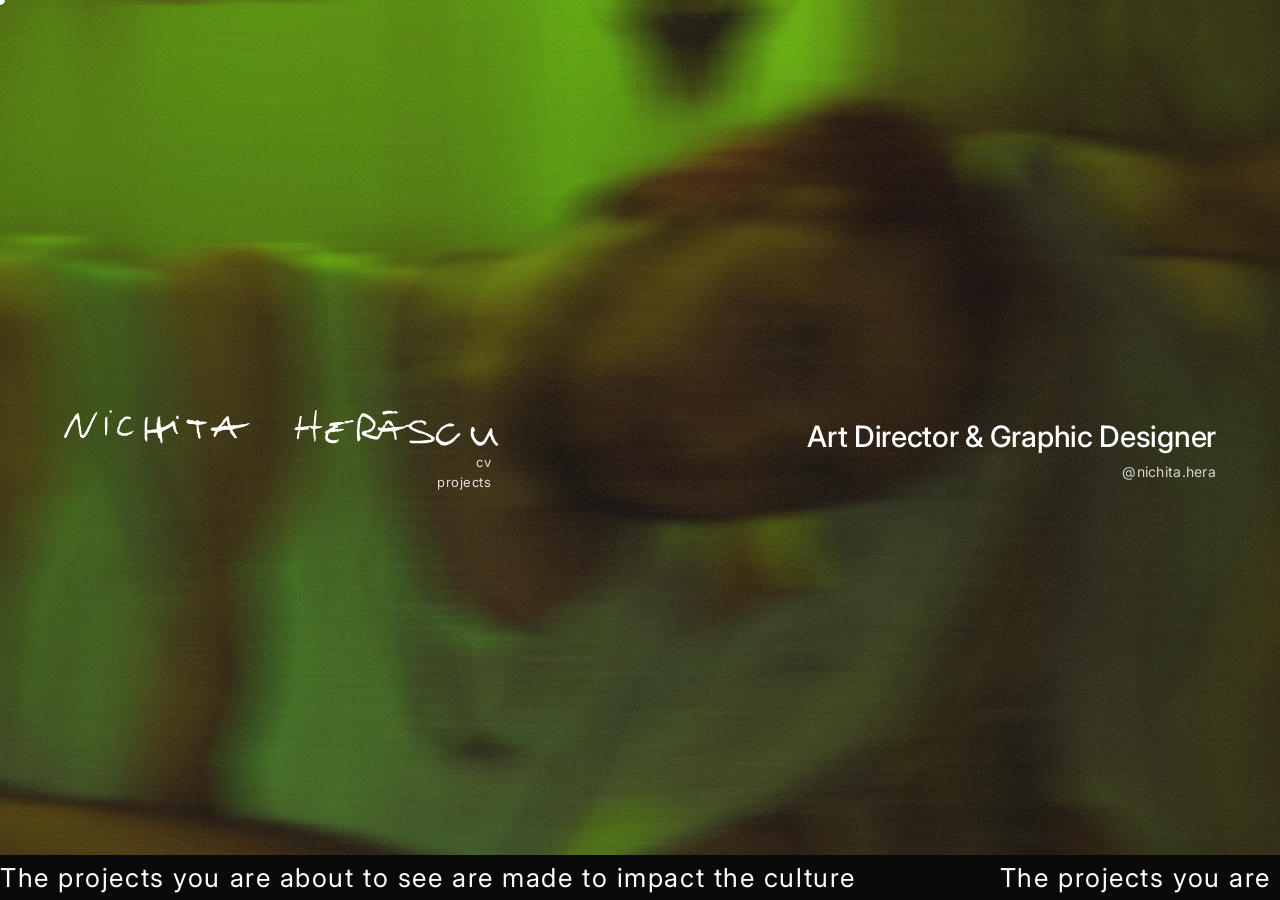
==== index.html @ 819a75f5 "Update" ====
<html lang="en"><head>
<meta charset="UTF-8">
<meta name="viewport" content="width=device-width, initial-scale=1.0">
<title>Nichita Herascu — Design</title>

<link rel="preconnect" href="https://fonts.googleapis.com">
<link rel="preconnect" href="https://fonts.gstatic.com" crossorigin="">
<link href="https://fonts.googleapis.com/css2?family=Inter:ital,opsz,wght@0,14..32,100..900;1,14..32,100..900&amp;display=swap" rel="stylesheet">

<link rel="stylesheet" href="style.css">
<script src="main.js" defer=""></script>
<script src="index.js" defer=""></script>

<style>
    html, body { width: 100%; height: 100%; overflow: hidden; background: #0a0a0a; }
    html { background: #0a0a0a; }

    #home {
        position: fixed; inset: 0;
        overflow: hidden;
        background: #0a0a0a;
    }

    .home-bg {
        position: absolute; inset: 0;
        background-image: url('images/home.jpg');
        background-size: cover;
        background-position: center;
    }

    .home-scrim {
        position: absolute; inset: 0; z-index: 1;
        background: linear-gradient(to bottom,
            rgba(0,0,0,.18) 0%, rgba(0,0,0,.30) 45%, rgba(0,0,0,.18) 100%);
        pointer-events: none;
    }

    .home-noise {
        position: absolute; inset: -25%;
        z-index: 1;
        pointer-events: none;
        opacity: .18;
        background-image: url("data:image/svg+xml,%3Csvg xmlns='http://www.w3.org/2000/svg' width='300' height='300' viewBox='0 0 300 300'%3E%3Cfilter id='n' x='0' y='0' width='100%25' height='100%25'%3E%3CfeTurbulence type='fractalNoise' baseFrequency='0.8' numOctaves='4' stitchTiles='stitch'/%3E%3C/filter%3E%3Crect width='300' height='300' filter='url(%23n)'/%3E%3C/svg%3E");
        background-repeat: repeat;
        background-size: 300px 300px;
        animation: grainShift .6s steps(8) infinite;
    }

    @keyframes grainShift {
        0%   { transform: translate3d(0, 0, 0); }
        12%  { transform: translate3d(-1%, -2%, 0); }
        25%  { transform: translate3d(-2%,  1%, 0); }
        37%  { transform: translate3d( 1%, -2%, 0); }
        50%  { transform: translate3d(-2%,  2%, 0); }
        62%  { transform: translate3d( 2%,  1%, 0); }
        75%  { transform: translate3d(-1%, -1%, 0); }
        87%  { transform: translate3d( 2%, -1%, 0); }
        100% { transform: translate3d(0, 0, 0); }
    }

    @media (prefers-reduced-motion: reduce) {
        .home-noise, .po-noise { animation: none; }
    }

    /* Band is a positioning layer only — clicks pass through it */
    .home-band {
        position: absolute; inset: 0; z-index: 4;
        display: flex; align-items: center; justify-content: space-between;
        gap: clamp(24px, 6vw, 90px);
        padding: 0 clamp(24px, 5vw, 80px);
        pointer-events: none;
    }
    .home-id, .home-role { pointer-events: auto; }

    .home-id { display: flex; flex-direction: column; align-items: flex-end; }
    .hero-logo { display: block; line-height: 0; }
    .hero-logo img {
        width: clamp(240px, 34vw, 560px);
        height: auto; display: block;
        filter: invert(1);
        transition: opacity .25s ease;
    }
    .hero-logo:hover img { opacity: .6; }

    .home-links {
        display: flex; flex-direction: column; align-items: flex-end;
        gap: 4px; margin-top: 8px; margin-right: 8px;
    }
    .home-link {
        font-size: 13px; font-weight: 400; color: rgba(255,255,255,.85);
        letter-spacing: .04em; text-decoration: none; transition: opacity .2s;
        background: none; border: none; font-family: inherit;
        pointer-events: auto; cursor: none !important;
    }
    .home-link:hover { opacity: .55; }

    .home-role { text-align: right; }
    .home-role-title {
        font-size: clamp(20px, 2.3vw, 34px); font-weight: 500;
        color: #fff; letter-spacing: -.01em; line-height: 1.1; margin: 0;
    }
    .home-handle {
        display: inline-block; margin-top: 10px;
        font-size: 14px; font-weight: 400; color: rgba(255,255,255,.8);
        letter-spacing: .02em; text-decoration: none; transition: color .2s;
    }
    .home-handle:hover { color: #fff; }

    /* ── Marquee — seamless loop. Speed = the 34s duration ─── */
    .marquee-wrap {
        position: absolute; bottom: 0; left: 0; right: 0;
        background: #0a0a0a; overflow: hidden; padding: 7px 0; z-index: 3;
    }
    .marquee-track {
        display: flex; width: max-content;
        animation: marqueeScroll 34s linear infinite;
        will-change: transform;
        backface-visibility: hidden;
    }
    .marquee-wrap:hover .marquee-track { animation-play-state: paused; }
    .marquee-group { display: flex; flex-shrink: 0; }
    .marquee-group span {
        font-size: 26px; font-weight: 400; color: #fff;
        letter-spacing: .06em; padding-right: 144px;
        flex-shrink: 0; white-space: nowrap;
    }
    @keyframes marqueeScroll {
        from { transform: translate3d(0, 0, 0); }
        to   { transform: translate3d(-50%, 0, 0); }
    }

    /* ═══ PROJECTS OVERLAY ═══════════════════════════════════ */
    #proj-overlay {
        position: fixed; inset: 0; z-index: 500;
        overflow: hidden;
        background: #0a0a0a;
        opacity: 0; pointer-events: none;
        transition: opacity .4s ease;
    }
    #proj-overlay.open { opacity: 1; pointer-events: auto; }

    .po-bg {
        position: absolute; inset: 0;
        background-image: url('images/home.jpg');
        background-size: cover; background-position: center;
    }

    .po-dark {
        position: absolute; inset: 0; z-index: 1;
        background: #000; opacity: .30;
        transition: opacity .45s ease;
        pointer-events: none;
    }
    #proj-overlay.dim .po-dark { opacity: .80; }

    .po-noise {
        position: absolute; inset: -25%; z-index: 2;
        pointer-events: none; opacity: .18;
        background-image: url("data:image/svg+xml,%3Csvg xmlns='http://www.w3.org/2000/svg' width='300' height='300' viewBox='0 0 300 300'%3E%3Cfilter id='n' x='0' y='0' width='100%25' height='100%25'%3E%3CfeTurbulence type='fractalNoise' baseFrequency='0.8' numOctaves='4' stitchTiles='stitch'/%3E%3C/filter%3E%3Crect width='300' height='300' filter='url(%23n)'/%3E%3C/svg%3E");
        background-repeat: repeat;
        background-size: 300px 300px;
        animation: grainShift .6s steps(8) infinite;
    }

    .po-preview {
        position: absolute; z-index: 3;
        width: clamp(150px, 15vw, 240px);
        aspect-ratio: 4 / 5;
        background: #fff;
        background-size: cover; background-position: center;
        opacity: 0; transform: scale(.94);
        transition: opacity .35s ease, transform .45s ease;
        pointer-events: none;
    }
    .po-preview.show { opacity: 1; }

    .po-logo {
        position: absolute; top: clamp(26px, 5vh, 54px); left: 50%;
        transform: translateX(-50%);
        z-index: 6; line-height: 0;
    }
    .po-logo img {
        width: clamp(170px, 20vw, 300px);
        height: auto; display: block;
        filter: invert(1);
        transition: opacity .25s ease;
    }
    .po-logo:hover img { opacity: .6; }

    .po-inner {
        position: absolute; inset: 0; z-index: 5;
        display: flex; flex-direction: column;
        align-items: center; justify-content: center;
        padding: clamp(90px, 16vh, 150px) 20px clamp(28px, 5vh, 60px);
        pointer-events: none;
    }

    .po-caption {
        font-size: 11px; font-weight: 700; color: #fff;
        letter-spacing: .02em; text-transform: uppercase;
        text-align: center; line-height: 1.35; max-width: 30ch;
        flex-shrink: 0;
    }

    .po-list {
        display: flex; flex-direction: column; align-items: center;
        justify-content: center; flex: 1;
        margin: clamp(18px, 4vh, 44px) 0;
        pointer-events: auto;
    }
    .po-list a {
        display: block; text-decoration: none; color: #fff;
        font-size: clamp(30px, 6.4vw, 76px);
        font-weight: 800; letter-spacing: -.035em;
        line-height: 1.04; text-transform: uppercase;
        text-align: center; transition: opacity .28s ease;
    }
    #proj-overlay.dim .po-list a       { opacity: .40; }
    #proj-overlay.dim .po-list a:hover { opacity: 1; }

    .po-close {
        position: absolute; top: 26px; right: 30px; z-index: 7;
        font-size: 12px; font-weight: 600; color: #fff;
        letter-spacing: .12em; text-transform: uppercase;
        background: none; border: none; font-family: inherit;
        transition: opacity .2s; cursor: none !important;
    }
    .po-close:hover { opacity: .4; }

    @media (max-width: 768px) {
        .home-band {
            flex-direction: column; align-items: flex-start;
            justify-content: center; gap: 28px;
            padding: 0 24px;
        }
        .home-id { align-items: flex-start; }
        .hero-logo img { width: min(78vw, 400px); }
        .home-links { align-items: flex-start; margin-right: 0; margin-left: 2px; }
        .home-link { font-size: 1rem; }
        .home-role { text-align: left; }
        .home-role-title { font-size: 1.25rem; }
        .home-handle { font-size: 1rem; }

        .marquee-group span { font-size: 18px; padding-right: 90px; }
        .marquee-track { animation-duration: 24s; }

        .po-close { top: 18px; right: 20px; }
        .po-preview { display: none; }
    }
</style>
</head>
<body class="dark-slide">

<div id="cursor"></div>

<div id="home">
    <div class="home-bg"></div>
    <div class="home-scrim"></div>
    <div class="home-noise"></div>

    <div class="home-band">
        <div class="home-id" data-anim="">
            <a href="index.html" class="hero-logo" aria-label="Nichita Herascu">
                <img src="images/logo.svg" alt="Nichita Herascu">
            </a>
            <div class="home-links">
                <a href="about.html" class="home-link">cv</a>
                <button type="button" id="proj-open" class="home-link">projects</button>
            </div>
        </div>

        <div class="home-role" data-anim="">
            <p class="home-role-title">Art Director &amp; Graphic Designer</p>
            <a href="https://instagram.com/nichita.hera" target="_blank" class="home-handle">@nichita.hera</a>
        </div>
    </div>

    <div class="marquee-wrap" data-anim="">
        <div class="marquee-track">
            <div class="marquee-group">
                <span>The projects you are about to see are made to impact the culture</span>
                <span>The projects you are about to see are made to impact the culture</span>
                <span>The projects you are about to see are made to impact the culture</span>
                <span>The projects you are about to see are made to impact the culture</span>
            </div>
            <div class="marquee-group" aria-hidden="true">
                <span>The projects you are about to see are made to impact the culture</span>
                <span>The projects you are about to see are made to impact the culture</span>
                <span>The projects you are about to see are made to impact the culture</span>
                <span>The projects you are about to see are made to impact the culture</span>
            </div>
        </div>
    </div>
</div>

<!-- ══ PROJECTS OVERLAY ══════════════════════════════════════ -->
<div id="proj-overlay">
    <div class="po-bg"></div>
    <div class="po-dark"></div>
    <div class="po-noise"></div>

    <div id="po-preview" class="po-preview"></div>

    <a href="index.html" class="po-logo" aria-label="Nichita Herascu">
        <img src="images/logo.svg" alt="Nichita Herascu">
    </a>
---- style.css ----
/* ═══════════════════════════════════════════════
   style.css — Nichita Herascu Portfolio
   Shared base styles & CSS custom properties
═══════════════════════════════════════════════ */

/* ── 1. Variables ────────────────────────────── */
:root {
    --black : #0a0a0a;
    --white : #ffffff;
    --gray  : #888888;
    --dim   : #333333;
    --red   : #cc2200;
    --pad   : 48px;
}

/* ── 2. Reset ────────────────────────────────── */
*, *::before, *::after {
    box-sizing: border-box;
    margin: 0;
    padding: 0;
}

html {
    -webkit-font-smoothing: antialiased;
    -moz-osx-font-smoothing: grayscale;
}

body {
    font-family: 'Inter', system-ui, sans-serif;
    background: var(--white);
    color: var(--black);
    opacity: 0;
    transition: opacity .32s ease;
}

a      { color: inherit; text-decoration: none; }
ul, ol { list-style: none; }
img    { display: block; max-width: 100%; }
button { font: inherit; background: none; border: none; }

/* ── 3. Custom cursor ────────────────────────── */
* { cursor: none !important; }

#cursor {
    position: fixed;
    top: 0; left: 0;
    width: 10px; height: 10px;
    background: var(--black);
    border-radius: 50%;
    pointer-events: none;
    z-index: 9999;
    transform: translate(-50%, -50%);
    transition:
      width      .25s ease,
      height     .25s ease,
      background .25s ease,
      border     .25s ease;
}

#cursor.hovered {
    width: 36px; height: 36px;
    background: transparent;
    border: 1.5px solid var(--black);
}

body.dark-slide #cursor         { background: var(--white); }
body.dark-slide #cursor.hovered { background: transparent; border-color: var(--white); }

/* ── 4. Entrance animations  [data-anim] ─────── */
[data-anim] {
    opacity: 0;
    transform: translateY(10px);
    transition: opacity .5s ease, transform .5s ease;
}
[data-anim].in {
    opacity: 1;
    transform: translateY(0);
}

/* ── 5. Logo mark (handwritten signature) ────── */
.nav-logo,
.page-nav-logo {
    display: inline-flex;
    align-items: center;
    line-height: 0;
    align-self: flex-start;
}

.nav-logo img,
.page-nav-logo img {
    width: auto;
    display: block;
    transition: opacity .2s ease, filter .3s ease;
}

.nav-logo img      { height: 32px; }
.page-nav-logo img { height: 16px; }

.nav-logo:hover img,
.page-nav-logo:hover img { opacity: .45; }

body.dark-slide .nav-logo img,
body.dark-slide .page-nav-logo img { filter: invert(1); }

/* ── 6. Footer ───────────────────────────────── */
.site-footer {
    background: var(--black);
    padding: 60px var(--pad) 36px;
    color: var(--white);
}

.footer-top {
    display: flex;
    justify-content: space-between;
    align-items: flex-end;
    padding-bottom: 40px;
    border-bottom: 1px solid var(--dim);
}

.footer-name {
    font-size: clamp(36px, 6vw, 80px);
    font-weight: 900;
    letter-spacing: -.03em;
    line-height: .95;
    text-transform: uppercase;
}

.footer-contact {
    display: flex;
    flex-direction: column;
    align-items: flex-end;
    gap: 6px;
}

.footer-cta-text {
    font-size: 12px;
    font-weight: 300;
    color: rgba(255,255,255,.4);
    letter-spacing: .04em;
}

.footer-email {
    font-size: 18px;
    font-weight: 400;
    color: var(--white);
    border-bottom: 1px solid rgba(255,255,255,.3);
    padding-bottom: 2px;
    transition: opacity .2s;
}
.footer-email:hover { opacity: .6; }

.footer-bottom { padding-top: 20px; }

.footer-copy {
    font-size: 11px;
    font-weight: 300;
    color: rgba(255,255,255,.3);
    letter-spacing: .04em;
}

/* ── 7. Responsive ───────────────────────────── */
@media (max-width: 768px) {
    :root { --pad: 20px; }

    .nav-logo img      { height: 28px; }
    .page-nav-logo img { height: 14px; }

    .site-footer { padding: 40px 20px 28px; }

    .footer-top {
      flex-direction: column;
      align-items: flex-start;
      gap: 20px;
      padding-bottom: 28px;
    }

    .footer-contact { align-items: flex-start; }

    .footer-email { font-size: 1rem; }
}
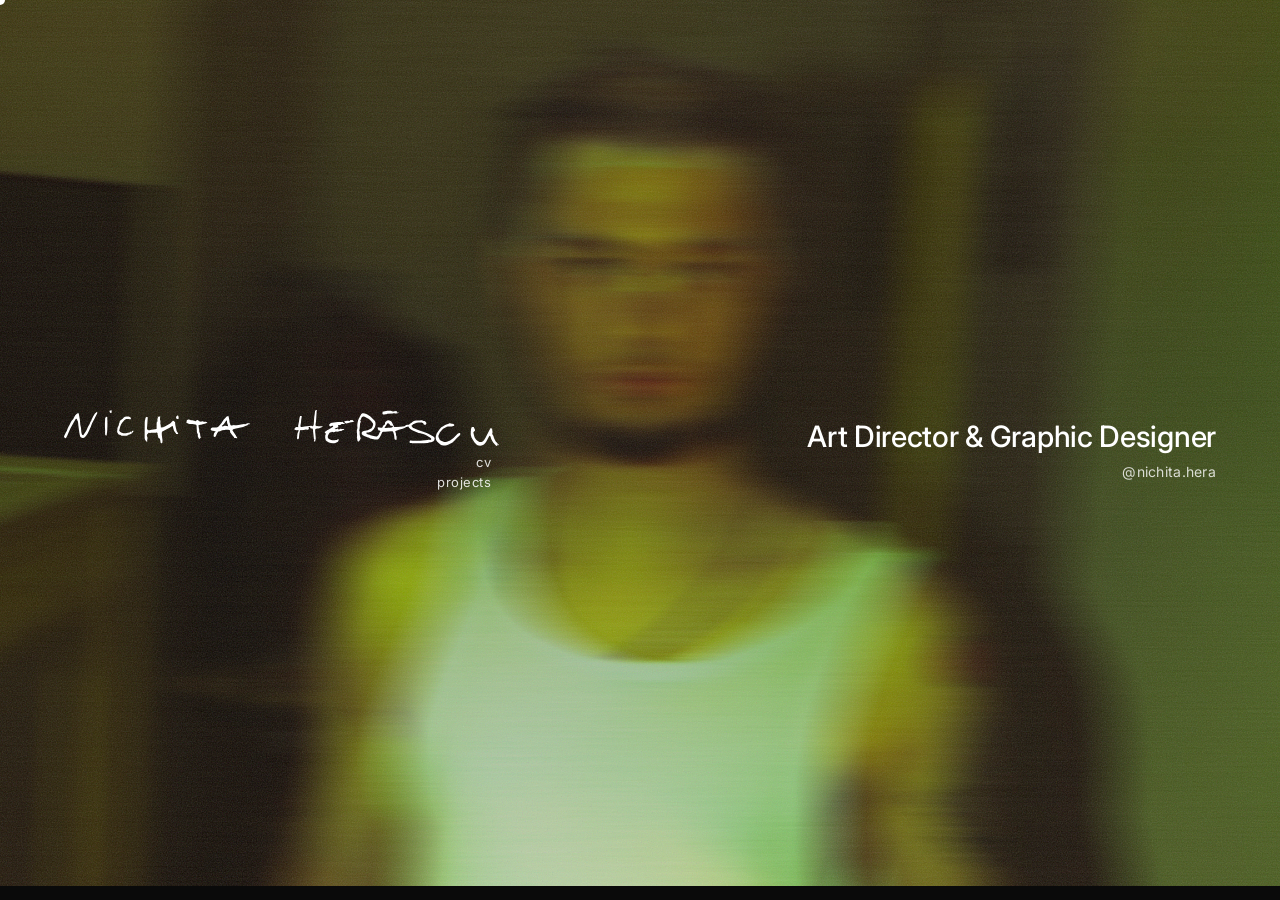
==== commit 089c452a: "Menu Update Style" ====
--- a/index.html
+++ b/index.html
@@ -15,17 +15,12 @@
     html, body { width: 100%; height: 100%; overflow: hidden; background: #0a0a0a; }
     html { background: #0a0a0a; }
 
-    #home {
-        position: fixed; inset: 0;
-        overflow: hidden;
-        background: #0a0a0a;
-    }
+    #home { position: fixed; inset: 0; overflow: hidden; background: #0a0a0a; }
 
     .home-bg {
         position: absolute; inset: 0;
         background-image: url('images/home.jpg');
-        background-size: cover;
-        background-position: center;
+        background-size: cover; background-position: center;
     }
 
     .home-scrim {
@@ -35,14 +30,11 @@
         pointer-events: none;
     }
 
-    .home-noise {
-        position: absolute; inset: -25%;
-        z-index: 1;
-        pointer-events: none;
-        opacity: .18;
+    .home-noise, .po-noise {
+        position: absolute; inset: -25%; z-index: 2;
+        pointer-events: none; opacity: .18;
         background-image: url("data:image/svg+xml,%3Csvg xmlns='http://www.w3.org/2000/svg' width='300' height='300' viewBox='0 0 300 300'%3E%3Cfilter id='n' x='0' y='0' width='100%25' height='100%25'%3E%3CfeTurbulence type='fractalNoise' baseFrequency='0.8' numOctaves='4' stitchTiles='stitch'/%3E%3C/filter%3E%3Crect width='300' height='300' filter='url(%23n)'/%3E%3C/svg%3E");
-        background-repeat: repeat;
-        background-size: 300px 300px;
+        background-repeat: repeat; background-size: 300px 300px;
         animation: grainShift .6s steps(8) infinite;
     }
 
@@ -62,7 +54,6 @@
         .home-noise, .po-noise { animation: none; }
     }
 
-    /* Band is a positioning layer only — clicks pass through it */
     .home-band {
         position: absolute; inset: 0; z-index: 4;
         display: flex; align-items: center; justify-content: space-between;
@@ -77,8 +68,7 @@
     .hero-logo img {
         width: clamp(240px, 34vw, 560px);
         height: auto; display: block;
-        filter: invert(1);
-        transition: opacity .25s ease;
+        filter: invert(1); transition: opacity .25s ease;
     }
     .hero-logo:hover img { opacity: .6; }
 
@@ -90,7 +80,7 @@
         font-size: 13px; font-weight: 400; color: rgba(255,255,255,.85);
         letter-spacing: .04em; text-decoration: none; transition: opacity .2s;
         background: none; border: none; font-family: inherit;
-        pointer-events: auto; cursor: none !important;
+        padding: 0; pointer-events: auto; cursor: none !important;
     }
     .home-link:hover { opacity: .55; }
 
@@ -106,7 +96,7 @@
     }
     .home-handle:hover { color: #fff; }
 
-    /* ── Marquee — seamless loop. Speed = the 34s duration ─── */
+    /* Marquee — speed = the 34s duration */
     .marquee-wrap {
         position: absolute; bottom: 0; left: 0; right: 0;
         background: #0a0a0a; overflow: hidden; padding: 7px 0; z-index: 3;
@@ -114,8 +104,7 @@
     .marquee-track {
         display: flex; width: max-content;
         animation: marqueeScroll 34s linear infinite;
-        will-change: transform;
-        backface-visibility: hidden;
+        will-change: transform; backface-visibility: hidden;
     }
     .marquee-wrap:hover .marquee-track { animation-play-state: paused; }
     .marquee-group { display: flex; flex-shrink: 0; }
@@ -132,62 +121,49 @@
     /* ═══ PROJECTS OVERLAY ═══════════════════════════════════ */
     #proj-overlay {
         position: fixed; inset: 0; z-index: 500;
-        overflow: hidden;
-        background: #0a0a0a;
-        opacity: 0; pointer-events: none;
-        transition: opacity .4s ease;
-    }
-    #proj-overlay.open { opacity: 1; pointer-events: auto; }
-
-    .po-bg {
+        overflow: hidden; background: #0a0a0a;
+        opacity: 0; visibility: hidden; pointer-events: none;
+        transition: opacity .4s ease, visibility .4s ease;
+    }
+    #proj-overlay.open {
+        opacity: 1; visibility: visible; pointer-events: auto;
+    }
+
+    #proj-overlay .po-bg {
         position: absolute; inset: 0;
         background-image: url('images/home.jpg');
         background-size: cover; background-position: center;
     }
 
-    .po-dark {
+    #proj-overlay .po-dark {
         position: absolute; inset: 0; z-index: 1;
         background: #000; opacity: .30;
-        transition: opacity .45s ease;
-        pointer-events: none;
+        transition: opacity .45s ease; pointer-events: none;
     }
     #proj-overlay.dim .po-dark { opacity: .80; }
 
-    .po-noise {
-        position: absolute; inset: -25%; z-index: 2;
-        pointer-events: none; opacity: .18;
-        background-image: url("data:image/svg+xml,%3Csvg xmlns='http://www.w3.org/2000/svg' width='300' height='300' viewBox='0 0 300 300'%3E%3Cfilter id='n' x='0' y='0' width='100%25' height='100%25'%3E%3CfeTurbulence type='fractalNoise' baseFrequency='0.8' numOctaves='4' stitchTiles='stitch'/%3E%3C/filter%3E%3Crect width='300' height='300' filter='url(%23n)'/%3E%3C/svg%3E");
-        background-repeat: repeat;
-        background-size: 300px 300px;
-        animation: grainShift .6s steps(8) infinite;
-    }
-
-    .po-preview {
+    #proj-overlay .po-preview {
         position: absolute; z-index: 3;
         width: clamp(150px, 15vw, 240px);
         aspect-ratio: 4 / 5;
         background: #fff;
         background-size: cover; background-position: center;
-        opacity: 0; transform: scale(.94);
-        transition: opacity .35s ease, transform .45s ease;
-        pointer-events: none;
-    }
-    .po-preview.show { opacity: 1; }
-
-    .po-logo {
+        opacity: 0; transition: opacity .35s ease; pointer-events: none;
+    }
+    #proj-overlay .po-preview.show { opacity: 1; }
+
+    #proj-overlay .po-logo {
         position: absolute; top: clamp(26px, 5vh, 54px); left: 50%;
-        transform: translateX(-50%);
-        z-index: 6; line-height: 0;
-    }
-    .po-logo img {
+        transform: translateX(-50%); z-index: 6; line-height: 0;
+    }
+    #proj-overlay .po-logo img {
         width: clamp(170px, 20vw, 300px);
         height: auto; display: block;
-        filter: invert(1);
-        transition: opacity .25s ease;
-    }
-    .po-logo:hover img { opacity: .6; }
-
-    .po-inner {
+        filter: invert(1); transition: opacity .25s ease;
+    }
+    #proj-overlay .po-logo:hover img { opacity: .6; }
+
+    #proj-overlay .po-inner {
         position: absolute; inset: 0; z-index: 5;
         display: flex; flex-direction: column;
         align-items: center; justify-content: center;
@@ -195,43 +171,66 @@
         pointer-events: none;
     }
 
-    .po-caption {
-        font-size: 11px; font-weight: 700; color: #fff;
+    #proj-overlay .po-caption {
+        font-size: 11px; font-weight: 700; color: #fff !important;
         letter-spacing: .02em; text-transform: uppercase;
         text-align: center; line-height: 1.35; max-width: 30ch;
         flex-shrink: 0;
     }
 
-    .po-list {
+    #proj-overlay .po-list {
         display: flex; flex-direction: column; align-items: center;
         justify-content: center; flex: 1;
         margin: clamp(18px, 4vh, 44px) 0;
-        pointer-events: auto;
-    }
-    .po-list a {
-        display: block; text-decoration: none; color: #fff;
+    }
+
+    /* ── Project name + handwritten overlay ───────────────────
+       Each <a> holds a .po-type (Inter caps) and a .po-hand
+       (handwritten SVG/PNG) layered on top. Hovering one link
+       fades out only its own handwriting.
+       ──────────────────────────────────────────────────────── */
+    #proj-overlay .po-list a {
+        position: relative; display: block;
+        text-decoration: none; pointer-events: auto;
+        transition: opacity .28s ease;
+    }
+    #proj-overlay.dim .po-list a       { opacity: .35; }
+    #proj-overlay.dim .po-list a:hover { opacity: 1; }
+
+    #proj-overlay .po-type {
+        display: block;
+        color: #fff !important;
         font-size: clamp(30px, 6.4vw, 76px);
         font-weight: 800; letter-spacing: -.035em;
         line-height: 1.04; text-transform: uppercase;
-        text-align: center; transition: opacity .28s ease;
-    }
-    #proj-overlay.dim .po-list a       { opacity: .40; }
-    #proj-overlay.dim .po-list a:hover { opacity: 1; }
-
-    .po-close {
-        position: absolute; top: 26px; right: 30px; z-index: 7;
-        font-size: 12px; font-weight: 600; color: #fff;
-        letter-spacing: .12em; text-transform: uppercase;
+        text-align: center;
+    }
+
+    #proj-overlay .po-hand {
+        position: absolute; left: 50%; top: 50%;
+        transform: translate(-50%, -50%) rotate(var(--rot, -2deg));
+        width: var(--hand-w, 108%);
+        height: auto; z-index: 2;
+        pointer-events: none; user-select: none;
+        opacity: 1; transition: opacity .3s ease;
+    }
+    #proj-overlay .po-list a:hover .po-hand { opacity: 0; }
+
+    #proj-overlay .po-close {
+        position: absolute; top: 20px; right: 26px; z-index: 7;
+        width: 42px; height: 42px;
+        display: flex; align-items: center; justify-content: center;
+        font-size: 32px; font-weight: 300; line-height: 1;
+        color: #fff !important;
         background: none; border: none; font-family: inherit;
-        transition: opacity .2s; cursor: none !important;
-    }
-    .po-close:hover { opacity: .4; }
+        padding: 0; transition: opacity .2s; cursor: none !important;
+    }
+    #proj-overlay .po-close:hover { opacity: .45; }
 
     @media (max-width: 768px) {
         .home-band {
             flex-direction: column; align-items: flex-start;
-            justify-content: center; gap: 28px;
-            padding: 0 24px;
+            justify-content: center; gap: 28px; padding: 0 24px;
         }
         .home-id { align-items: flex-start; }
         .hero-logo img { width: min(78vw, 400px); }
@@ -244,8 +243,8 @@
         .marquee-group span { font-size: 18px; padding-right: 90px; }
         .marquee-track { animation-duration: 24s; }
 
-        .po-close { top: 18px; right: 20px; }
-        .po-preview { display: none; }
+        #proj-overlay .po-close { top: 12px; right: 14px; }
+        #proj-overlay .po-preview { display: none; }
     }
 </style>
 </head>
@@ -265,7 +264,7 @@
             </a>
             <div class="home-links">
                 <a href="about.html" class="home-link">cv</a>
-                <button type="button" id="proj-open" class="home-link">projects</button>
+                <button type="button" id="proj-open" class="home-link" data-no-transition="">projects</button>
             </div>
         </div>
 
@@ -278,29 +277,4 @@
     <div class="marquee-wrap" data-anim="">
         <div class="marquee-track">
             <div class="marquee-group">
-                <span>The projects you are about to see are made to impact the culture</span>
-                <span>The projects you are about to see are made to impact the culture</span>
-                <span>The projects you are about to see are made to impact the culture</span>
-                <span>The projects you are about to see are made to impact the culture</span>
-            </div>
-            <div class="marquee-group" aria-hidden="true">
-                <span>The projects you are about to see are made to impact the culture</span>
-                <span>The projects you are about to see are made to impact the culture</span>
-                <span>The projects you are about to see are made to impact the culture</span>
-                <span>The projects you are about to see are made to impact the culture</span>
-            </div>
-        </div>
-    </div>
-</div>
-
-<!-- ══ PROJECTS OVERLAY ══════════════════════════════════════ -->
-<div id="proj-overlay">
-    <div class="po-bg"></div>
-    <div class="po-dark"></div>
-    <div class="po-noise"></div>
-
-    <div id="po-preview" class="po-preview"></div>
-
-    <a href="index.html" class="po-logo" aria-label="Nichita Herascu">
-        <img src="images/logo.svg" alt="Nichita Herascu">
-    </a>
+              
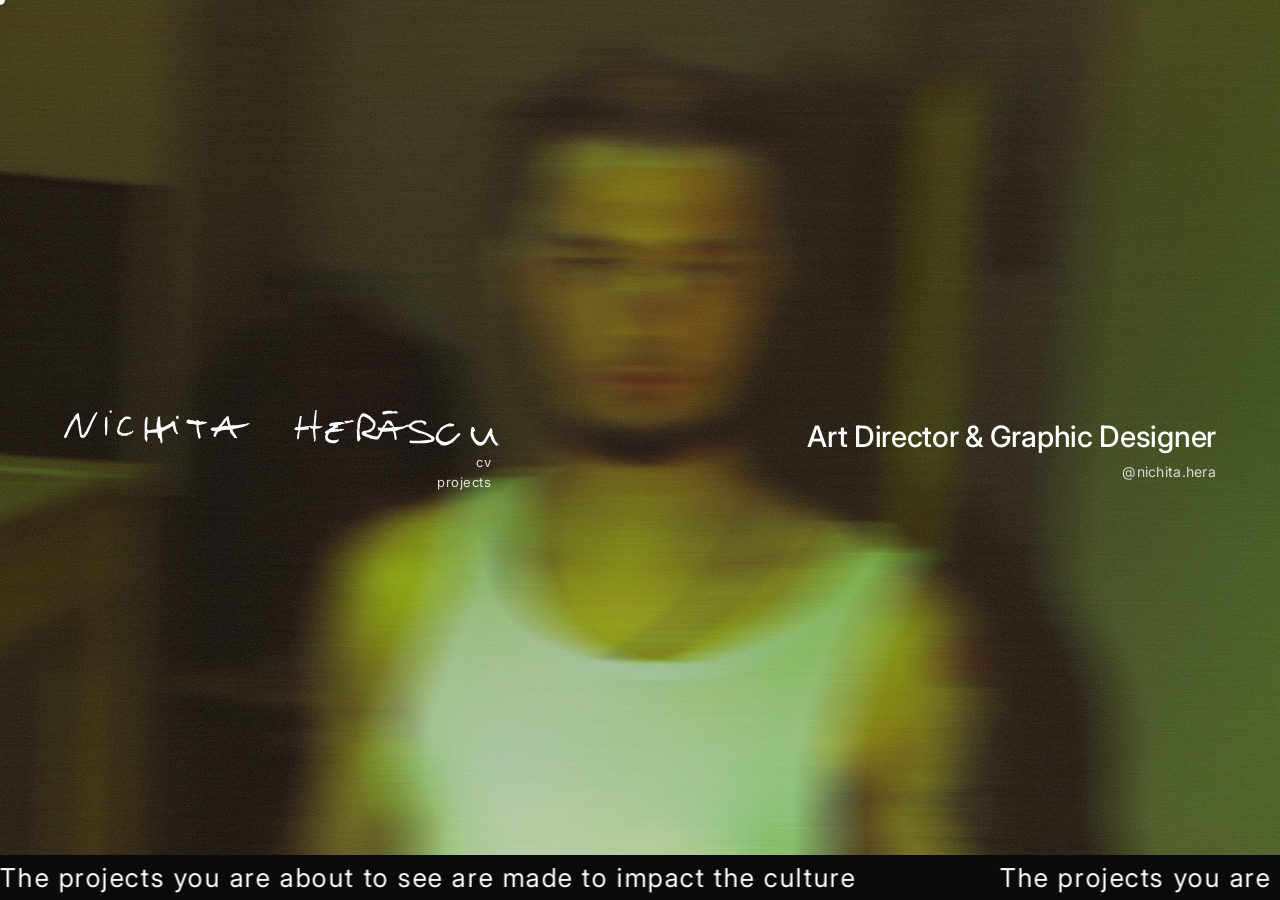
==== commit 28a997ee: "bbug fix 4" ====
--- a/index.html
+++ b/index.html
@@ -96,10 +96,11 @@
     }
     .home-handle:hover { color: #fff; }
 
-    /* Marquee — speed = the 34s duration */
+    /* Marquee — always visible, no JS dependency. Speed = 34s */
     .marquee-wrap {
         position: absolute; bottom: 0; left: 0; right: 0;
         background: #0a0a0a; overflow: hidden; padding: 7px 0; z-index: 3;
+        opacity: 1 !important; transform: none !important;
     }
     .marquee-track {
         display: flex; width: max-content;
@@ -184,11 +185,8 @@
         margin: clamp(18px, 4vh, 44px) 0;
     }
 
-    /* ── Project name + handwritten overlay ───────────────────
-       Each <a> holds a .po-type (Inter caps) and a .po-hand
-       (handwritten SVG/PNG) layered on top. Hovering one link
-       fades out only its own handwriting.
-       ──────────────────────────────────────────────────────── */
+    /* Project name + handwritten overlay.
+       Hovering a link fades out only its own handwriting. */
     #proj-overlay .po-list a {
         position: relative; display: block;
         text-decoration: none; pointer-events: auto;
@@ -274,7 +272,24 @@
         </div>
     </div>
 
-    <div class="marquee-wrap" data-anim="">
+    <div class="marquee-wrap">
         <div class="marquee-track">
             <div class="marquee-group">
-              +                <span>The projects you are about to see are made to impact the culture</span>
+                <span>The projects you are about to see are made to impact the culture</span>
+                <span>The projects you are about to see are made to impact the culture</span>
+                <span>The projects you are about to see are made to impact the culture</span>
+            </div>
+            <div class="marquee-group" aria-hidden="true">
+                <span>The projects you are about to see are made to impact the culture</span>
+                <span>The projects you are about to see are made to impact the culture</span>
+                <span>The projects you are about to see are made to impact the culture</span>
+                <span>The projects you are about to see are made to impact the culture</span>
+            </div>
+        </div>
+    </div>
+</div>
+
+<!-- ══ PROJECTS OVERLAY ══════════════════════════════════════ -->
+<div id="proj-overlay">
+    <div class
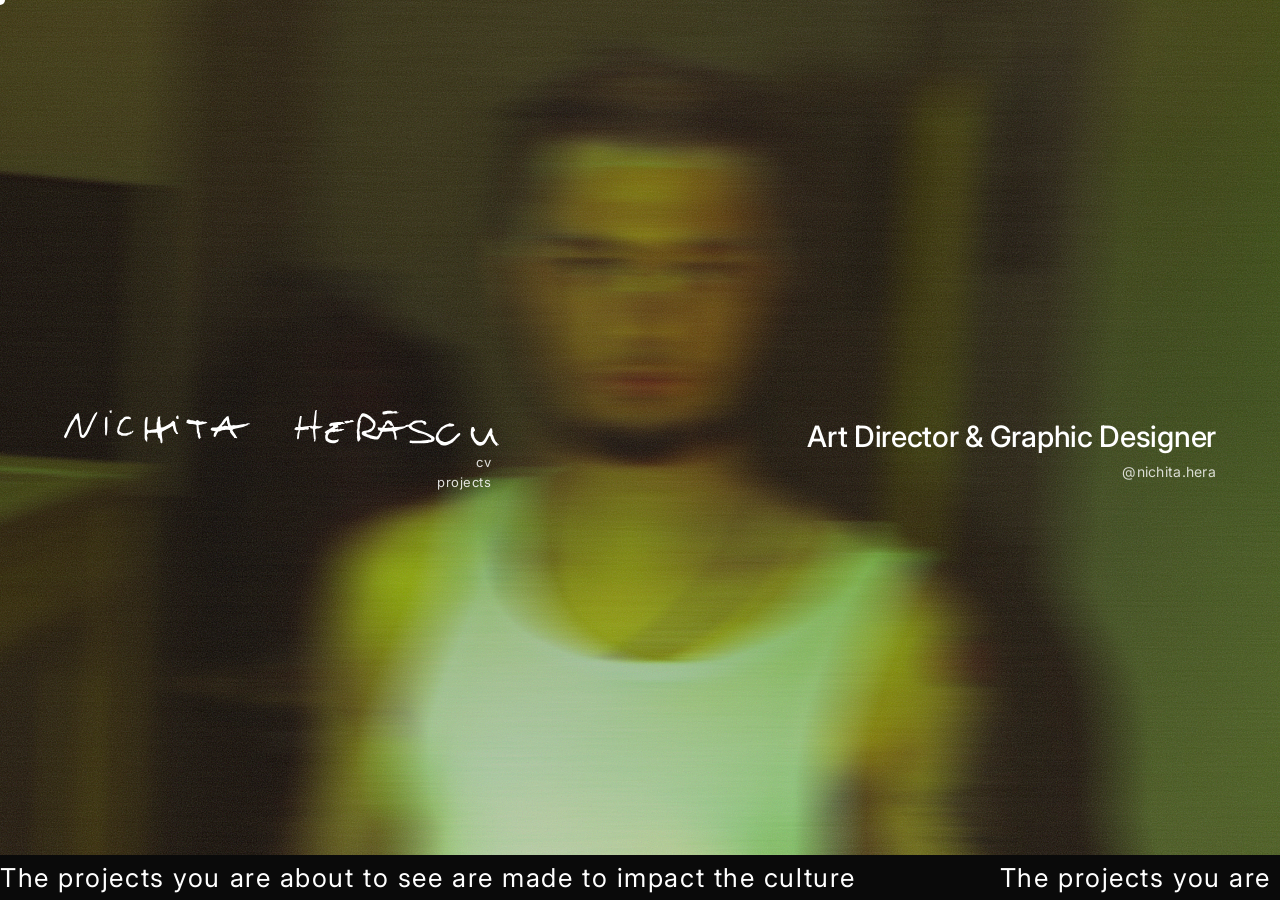
==== commit 57b865d0: "bug fix 5" ====
--- a/index.html
+++ b/index.html
@@ -12,8 +12,11 @@
 <script src="index.js" defer=""></script>
 
 <style>
-    html, body { width: 100%; height: 100%; overflow: hidden; background: #0a0a0a; }
+     html, body { width: 100%; height: 100%; overflow: hidden; background: #0a0a0a; }
     html { background: #0a0a0a; }
+
+    /* Failsafe — page stays visible even if main.js fails */
+    body { opacity: 1 !important; }
 
     #home { position: fixed; inset: 0; overflow: hidden; background: #0a0a0a; }
 
@@ -96,7 +99,7 @@
     }
     .home-handle:hover { color: #fff; }
 
-    /* Marquee — always visible, no JS dependency. Speed = 34s */
+    /* Marquee — no JS dependency. Speed = the 34s duration */
     .marquee-wrap {
         position: absolute; bottom: 0; left: 0; right: 0;
         background: #0a0a0a; overflow: hidden; padding: 7px 0; z-index: 3;
@@ -166,7 +169,7 @@
 
     #proj-overlay .po-inner {
         position: absolute; inset: 0; z-index: 5;
-        display: flex; flex-direction: column;
+        display: flex !important; flex-direction: column;
         align-items: center; justify-content: center;
         padding: clamp(90px, 16vh, 150px) 20px clamp(28px, 5vh, 60px);
         pointer-events: none;
@@ -176,7 +179,7 @@
         font-size: 11px; font-weight: 700; color: #fff !important;
         letter-spacing: .02em; text-transform: uppercase;
         text-align: center; line-height: 1.35; max-width: 30ch;
-        flex-shrink: 0;
+        flex-shrink: 0; opacity: 1 !important;
     }
 
     #proj-overlay .po-list {
@@ -197,14 +200,17 @@
 
     #proj-overlay .po-type {
         display: block;
-        color: #fff !important;
+        color: #fff !important; opacity: 1 !important;
         font-size: clamp(30px, 6.4vw, 76px);
         font-weight: 800; letter-spacing: -.035em;
         line-height: 1.04; text-transform: uppercase;
-        text-align: center;
-    }
-
+        text-align: center; white-space: nowrap;
+    }
+
+    /* Handwriting — DELETE the display:none line once the six
+       SVGs exist in images/hand/ */
     #proj-overlay .po-hand {
+        display: none !important;
         position: absolute; left: 50%; top: 50%;
         transform: translate(-50%, -50%) rotate(var(--rot, -2deg));
         width: var(--hand-w, 108%);
@@ -243,6 +249,7 @@
 
         #proj-overlay .po-close { top: 12px; right: 14px; }
         #proj-overlay .po-preview { display: none; }
+        #proj-overlay .po-type { white-space: normal; }
     }
 </style>
 </head>
